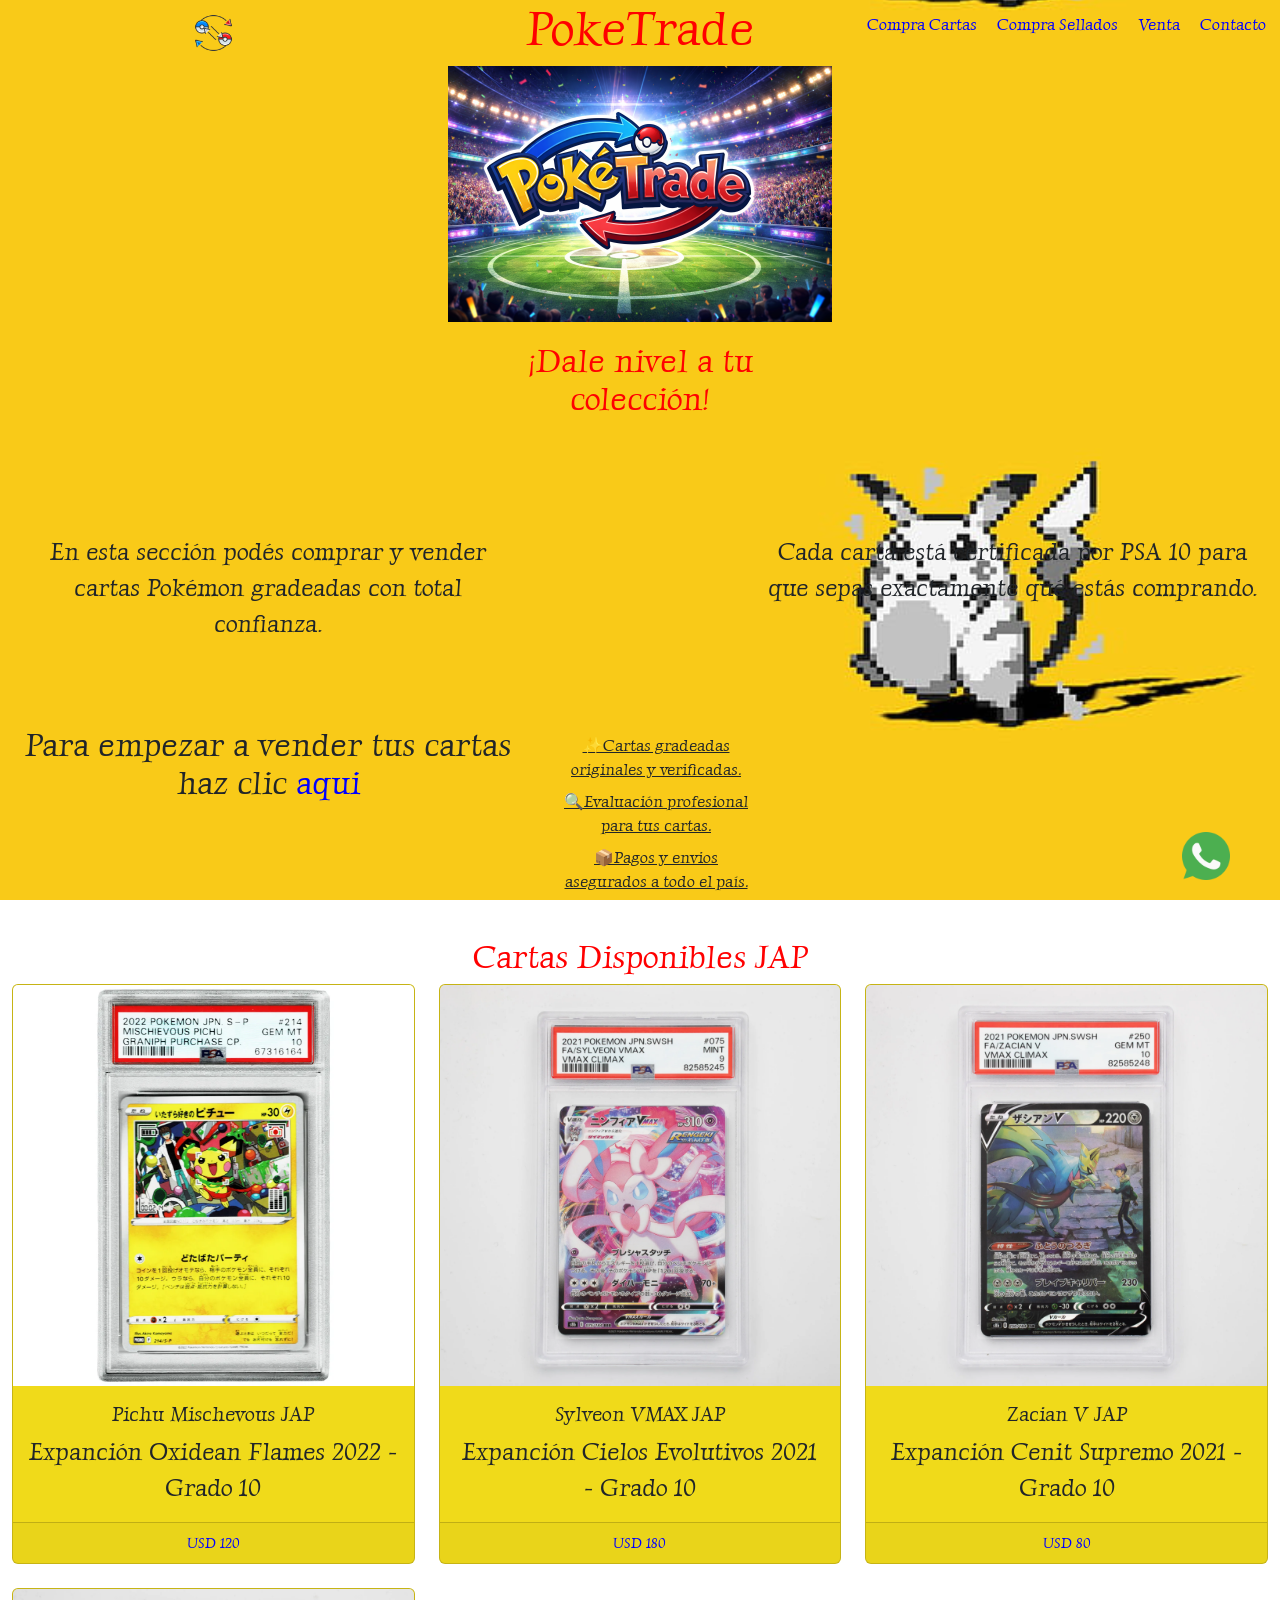
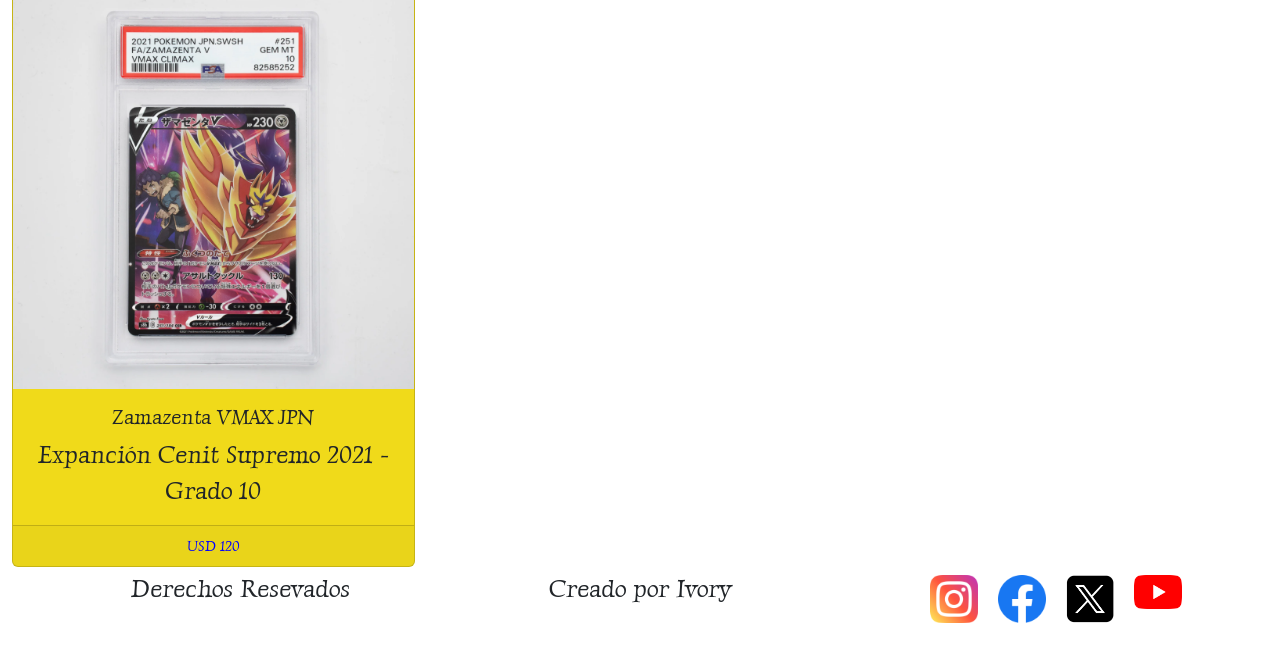
==== pages/compracartas.html @ e8d1c31f "Tuvo muchisimos cambios en relacion a la primer entrega" ====
<!DOCTYPE html>
<html lang="es-ar">

<head>
    <meta charset="UTF-8">
    <meta name="viewport" content="width=device-width, initial-scale=1.0">
    <title>PokeTrade - Compra Cartas</title>
    <link href="https://cdn.jsdelivr.net/npm/bootstrap@5.3.8/dist/css/bootstrap.min.css" rel="stylesheet"
        integrity="sha384-sRIl4kxILFvY47J16cr9ZwB07vP4J8+LH7qKQnuqkuIAvNWLzeN8tE5YBujZqJLB" crossorigin="anonymous">
    <link rel="stylesheet" href="../styles/styles.css">
</head>

<body>
    <header>
        <a href="../index.html">
            <img src="../assets/Icono.webp" alt="Logo de PokeTrade de dos pokebolas siendo intercambiadas" class="logo">
        </a>
        <h1>PokeTrade</h1>

        <nav>
            <ul class="navbar">
                <li>
                    <a href="../pages/compracartas.html">Compra Cartas</a>
                </li>
                <li>
                    <a href="../pages/comprasellados.html">Compra Sellados</a>
                </li>
                <li>
                    <a href="../pages/venta.html">Venta</a>
                </li>
                <li>
                    <a href="../pages/contacto.html">Contacto</a>
                </li>
            </ul>
        </nav>
    </header>

    <main>
        <img src="../assets/Baner.png" alt="Baner de PokeTrade con estadio de fondo" class="banner">
        <section>
            <article class="art1">
                <h2 class="a1">¡Dale nivel a tu colección!</h2>
                <p class="a2">En esta sección podés comprar y vender cartas Pokémon gradeadas con total confianza.</p>
                <p class="a3"> Cada carta está certificada por PSA 10 para que sepas exactamente qué estás comprando.
                </p>
                <ul class="a5">
                    <li class="list">✨Cartas gradeadas originales y verificadas.</li>
                    <li class="list">🔍Evaluación profesional para tus cartas.</li>
                    <li class="list">📦Pagos y envios asegurados a todo el país.</li>
                </ul>
                <h3 class="a4">Para empezar a vender tus cartas haz clic <a href="./venta.html">aqui</a></h3>
            </article>
            <article>
                <h2 class="titpro">Cartas Disponibles JAP</h2>
                <div class="row row-cols-1 row-cols-md-3 g-4">
                    <div class="col">
                        <div class="card h-100">
                            <img src="../assets/carta1 JAP.webp" class="card-img-top" alt="Pichu Mischevous JAP">
                            <div class="card-body">
                                <h5 class="card-title">Pichu Mischevous JAP</h5>
                                <p class="card-text">Expanción Oxidean Flames 2022 - Grado 10</p>
                            </div>
                            <div class="card-footer">
                                <small class="text-body-secondary"><a href="../pages/contacto.html" class="card-link">USD 120</a></small>
                            </div>
                        </div>
                    </div>
                    <div class="col">
                        <div class="card h-100">
                            <img src="../assets/carta 2 JAP.webp" class="card-img-top" alt="Sylveon VMAX JAP">
                            <div class="card-body">
                                <h5 class="card-title">Sylveon VMAX JAP</h5>
                                <p class="card-text">Expanción Cielos Evolutivos 2021 - Grado 10</p>
                            </div>
                            <div class="card-footer">
                                <small class="text-body-secondary"><a href="../pages/contacto.html" class="card-link">USD 180</a></small>
                            </div>
                        </div>
                    </div>
                    <div class="col">
                        <div class="card h-100">
                            <img src="../assets/carta 7 JP.webp" class="card-img-top" alt="Zacian V JAP">
                            <div class="card-body">
                                <h5 class="card-title">Zacian V JAP</h5>
                                <p class="card-text">Expanción Cenit Supremo 2021 - Grado 10</p>
                            </div>
                            <div class="card-footer">
                                <small class="text-body-secondary"><a href="../pages/contacto.html" class="card-link">USD 80</a></small>
                            </div>
                        </div>
                    </div>
                    <div class="col">
                        <div class="card h-100">
                            <img src="../assets/carta 12 jap.webp" class="card-img-top" alt="Zamazenta VMAX JPN">
                            <div class="card-body">
                                <h5 class="card-title">Zamazenta VMAX JPN</h5>
                                <p class="card-text">Expanción Cenit Supremo 2021 - Grado 10</p>
                            </div>
                            <div class="card-footer">
                                <small class="text-body-secondary"><a href="../pages/contacto.html" class="card-link">USD 120</a></small>
                            </div>
                        </div>
                </div>
            </article>
        </section>
    </main>

    <footer>
        <h4>Derechos Resevados</h4>
        <h4>Creado por Ivory</h4>
        <nav>
            <ul class="rs">
                <li>
                    <a href="https://www.instagram.com/" target="_blank">
                        <img src="../assets/instagram.png" alt="Logo de Instagram" class="redes">
                    </a>
                </li>
                <li>
                    <a href="https://www.facebook.com/" target="_blank">
                        <img src="../assets/facebook.png" alt="Logo de Facebook" class="redes">
                    </a>
                </li>
                <li>
                    <a href="https://www.x.com/" target="_blank">
                        <img src="../assets/x.png" alt="Logo de X" class="redes">
                    </a>
                </li>
                <li>
                    <a href="https://www.youtube.com/" target="_blank">
                        <img src="../assets/yt.png" alt="Logo de Youtube" class="redes">
                    </a>
                </li>
                <li class="wa">
                    <a href="https://web.whatsapp.com/" target="_blank">
                        <img src="../assets/whatsapp.png" alt="Logo de WhatsApp" class="redes">
                    </a>
                </li>
            </ul>
        </nav>
    </footer>

    <script src="https://cdn.jsdelivr.net/npm/bootstrap@5.3.8/dist/js/bootstrap.bundle.min.js"
        integrity="sha384-FKyoEForCGlyvwx9Hj09JcYn3nv7wiPVlz7YYwJrWVcXK/BmnVDxM+D2scQbITxI"
        crossorigin="anonymous"></script>
</body>

</html>
---- styles/styles.css ----
@import url('https://fonts.googleapis.com/css2?family=Luxurious+Roman&display=swap');

*{
    margin: 0;
    padding: 0;
    box-sizing: border-box;
    font-family: Luxurious Roman;
}

body{
    background-image: url(../assets/fondo.jpg);
    background-position: center;
    background-size: contain;
    background-attachment: fixed;
    display: flex;
    flex-direction: column;
}

header{
    display: grid;
    grid-template-columns: repeat(3, 1fr);
    justify-items: center;
    align-items: center;
    position: sticky;
    top: 0;
    z-index: 1000;
    }

.banner{
    height: auto;
    width: 30vw;
    display: flex;
    justify-content: center;
    align-items: center;  
    margin: 0 auto;
}

.art1{
    display: grid;
    grid-template-columns: repeat(5, 1fr);
    grid-template-rows: repeat(3, 1fr);
    padding: 20px;
    text-align: center;
}

.a1{
    grid-column: 3/4;
}

.a2{
    grid-column: 1/3;
    grid-row: 2/3;
}

.a3{
    grid-column: 4/6;
    grid-row: 2/3;
}

.a4{
    grid-column: 1/3;
    grid-row: 3/4;
}

.a5{
    grid-column: 3/4;
    grid-row: 3/4;
}

.a6{
    grid-column: 3/4;
    grid-row: 2/3;
}

.navbar{
    display: flex;
    gap: 20px;
    align-items: center;
    justify-content: center;
}

.logo{ 
    height: 3vw;
    width: auto;
}

li{
    list-style: none;
}

.list{
    text-decoration: underline;
    margin: 0.5em;
}

h1{
    grid-column: 2 / 3;
    font-size: 3rem;
    color: red;
}

h2{
    font-size: 2rem;
    color: red;
}

h3{
    font-size: 2rem;
}

h4{ 
    font-size: 1.5rem;
}

p{
    font-size: 1.5rem;
}

figcaption{
    text-decoration: underline;
    font-weight: bold
}

a{
    color: blue;
    text-decoration: none
}

.titpro{
    display: flex;
    align-items: center;
    justify-content: center;
    text-align: center;
}

img{
    width: 30em;
    height: auto;
}

.redes{
    width: 3em;
    height: auto;
}

footer{
    height: 7vh;
    display: grid;
    grid-template-columns: repeat(3, 1fr);
    grid-row: repeat(1, 1fr);
    justify-items: center;
    align-content: center;
    padding: 40px;
}

.rs{
    display: flex;
    gap: 20px;
}

.wa{
    position: fixed;
    bottom: 20px;
    right: 50px;
}

.card{
    background-color: #f0da1a;
}

.row{
    margin-right: 0;
    margin-left: 0;
    text-align: center;
}


@media (min-width: 480px) and (max-width: 959px ){
    header{
        display: flex;
        flex-direction: column;
    }

    .logo{
        height: 10vh;
        width: auto;
    }

    footer{
        grid-template-rows: repeat(3, auto); 
        display: grid;
        gap: 10px;                 
        grid-template-columns: 1fr;
        text-align: center;
    }

    body{
        background-image: none;
        background-color: rgb(243, 210, 25);
    }

    .art1{
        display: flex;
        justify-content: space-around;
        align-items: center;
        flex-wrap: wrap;
    }
}

@media (min-width: 300px) and (max-width: 479px) {
    header{
        display: flex;
        flex-direction: column;
        font-size: 10px;
    }

    .logo{
        height: 7vh;
        width: auto;
    }

    footer{
        grid-template-rows: repeat(3, auto); 
        display: grid;                 
        grid-template-columns: 1fr;
        text-align: center;
        padding: 0;
        margin: 0;
    }

    .wa{
        position: fixed;
        top: 15px;       
        right: 15px;
    }

    .wa img {
        width: 30px;   
        height: auto;
    }

    .rs img{
        width: 30px;   
        height: auto;
    }

    body{
        background-image: none;
        background-color: rgb(243, 210, 25);
    }

    .art1{
        display: flex;
        justify-content: space-around;
        align-items: center;
        flex-wrap: wrap;
        font-size: 16px;
    }    
}
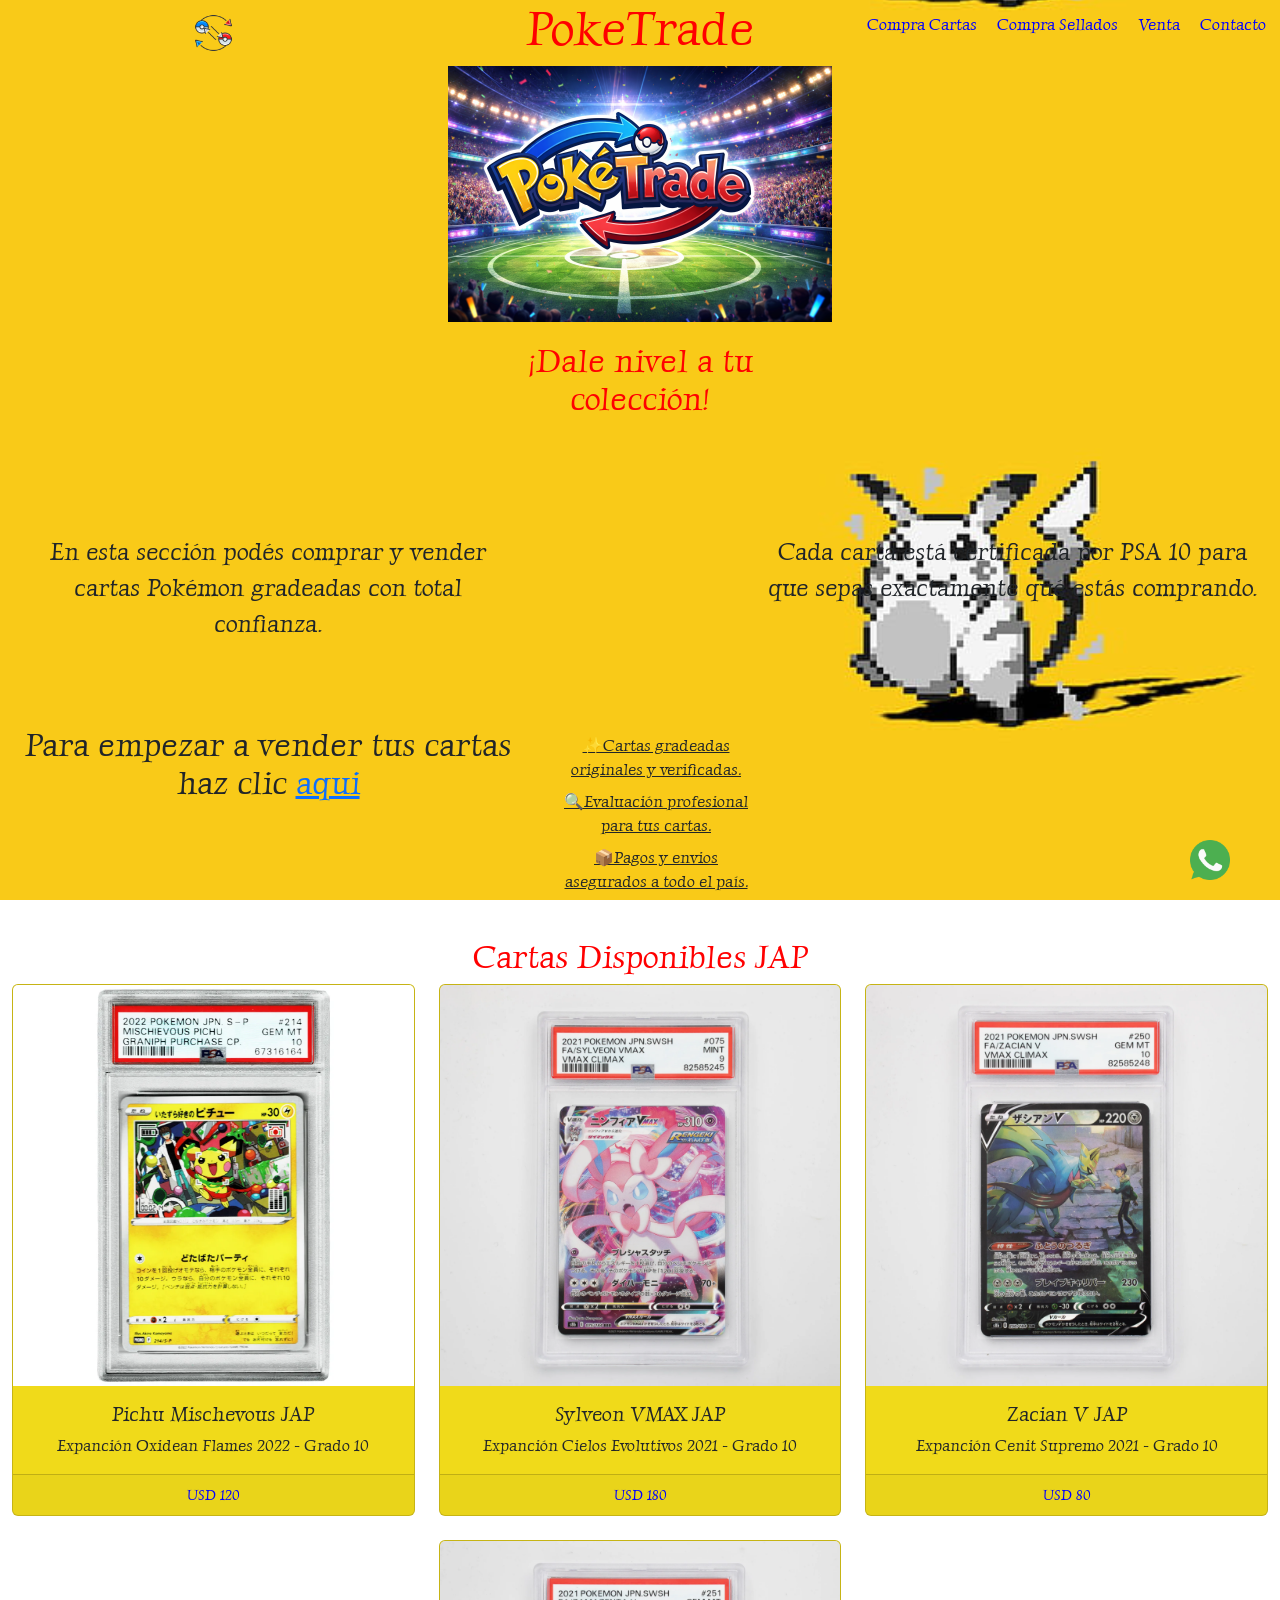
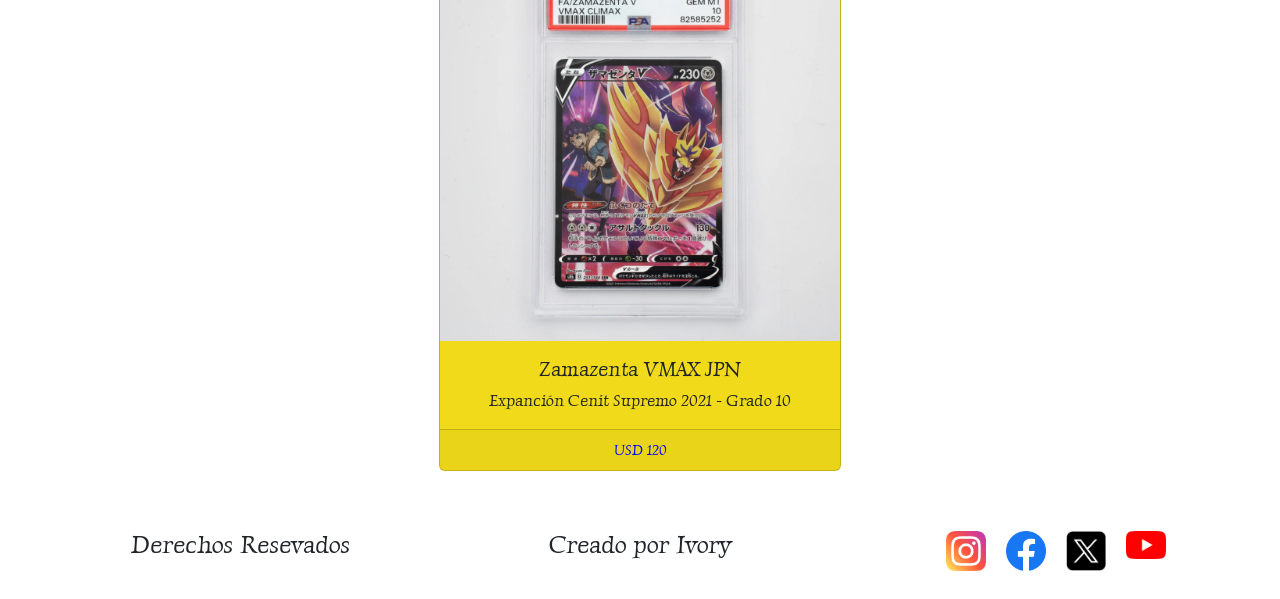
==== commit 85f26a30: "compilacion de sass" ====
--- a/pages/compracartas.html
+++ b/pages/compracartas.html
@@ -15,7 +15,7 @@
         <a href="../index.html">
             <img src="../assets/Icono.webp" alt="Logo de PokeTrade de dos pokebolas siendo intercambiadas" class="logo">
         </a>
-        <h1>PokeTrade</h1>
+        <h1 class="titulo">PokeTrade</h1>
 
         <nav>
             <ul class="navbar">
@@ -39,16 +39,16 @@
         <img src="../assets/Baner.png" alt="Baner de PokeTrade con estadio de fondo" class="banner">
         <section>
             <article class="art1">
-                <h2 class="a1">¡Dale nivel a tu colección!</h2>
-                <p class="a2">En esta sección podés comprar y vender cartas Pokémon gradeadas con total confianza.</p>
-                <p class="a3"> Cada carta está certificada por PSA 10 para que sepas exactamente qué estás comprando.
+                <h2 class="subtitulo">¡Dale nivel a tu colección!</h2>
+                <p class="parrafo1">En esta sección podés comprar y vender cartas Pokémon gradeadas con total confianza.</p>
+                <p class="parrafo2"> Cada carta está certificada por PSA 10 para que sepas exactamente qué estás comprando.
                 </p>
-                <ul class="a5">
+                <ul class="calidad">
                     <li class="list">✨Cartas gradeadas originales y verificadas.</li>
                     <li class="list">🔍Evaluación profesional para tus cartas.</li>
                     <li class="list">📦Pagos y envios asegurados a todo el país.</li>
                 </ul>
-                <h3 class="a4">Para empezar a vender tus cartas haz clic <a href="./venta.html">aqui</a></h3>
+                <h3 class="impronta">Para empezar a vender tus cartas haz clic <a href="./venta.html">aqui</a></h3>
             </article>
             <article>
                 <h2 class="titpro">Cartas Disponibles JAP</h2>
--- a/styles/styles.css
+++ b/styles/styles.css
@@ -1,259 +1,449 @@
-@import url('https://fonts.googleapis.com/css2?family=Luxurious+Roman&display=swap');
-
-*{
-    margin: 0;
-    padding: 0;
-    box-sizing: border-box;
-    font-family: Luxurious Roman;
-}
-
-body{
-    background-image: url(../assets/fondo.jpg);
-    background-position: center;
-    background-size: contain;
-    background-attachment: fixed;
+@import url("https://fonts.googleapis.com/css2?family=Luxurious+Roman&display=swap");
+* {
+  margin: 0;
+  padding: 0;
+  box-sizing: border-box;
+  font-family: Luxurious Roman;
+}
+
+body {
+  background-image: url(../assets/fondo.jpg);
+  background-position: center;
+  background-size: contain;
+  background-attachment: fixed;
+  display: flex;
+  flex-direction: column;
+}
+body .banner {
+  height: auto;
+  width: 30vw;
+  display: flex;
+  justify-content: center;
+  align-items: center;
+  margin: auto;
+}
+
+header {
+  display: grid;
+  grid-template-columns: repeat(3, 1fr);
+  justify-items: center;
+  align-items: center;
+  position: sticky;
+  top: 0;
+  z-index: 1000;
+}
+header .logo {
+  height: 3vw;
+  width: auto;
+}
+header .titulo {
+  grid-column: 2/3;
+  font-size: 3rem;
+  color: red;
+}
+header .navbar {
+  display: flex;
+  align-items: center;
+  justify-content: center;
+  gap: 20px;
+}
+header .navbar li {
+  list-style: none;
+}
+header .navbar li a {
+  color: blue;
+  text-decoration: none;
+}
+@media (min-width: 480px) and (max-width: 959px) {
+  header {
     display: flex;
     flex-direction: column;
-}
-
-header{
+  }
+  header .logo {
+    height: 10vh;
+    width: auto;
+  }
+}
+@media (min-width: 300px) and (max-width: 479px) {
+  header {
+    display: flex;
+    flex-direction: column;
+    font-size: 10px;
+  }
+  header .logo {
+    height: 7vh;
+    width: auto;
+  }
+  header .titulo {
+    height: 7vh;
+    width: auto;
+  }
+  header .navbar {
+    font-size: 0.7rem;
+  }
+}
+
+footer {
+  height: 7vh;
+  display: grid;
+  grid-template-columns: repeat(3, 1fr);
+  grid-row: repeat(1, 1fr);
+  justify-items: center;
+  align-content: center;
+  padding: 40px;
+}
+footer .rs {
+  display: flex;
+  gap: 20px;
+}
+footer .rs li {
+  list-style: none;
+}
+footer .rs li .redes {
+  width: 2.5em;
+  height: auto;
+}
+footer .rs .wa {
+  position: fixed;
+  bottom: 20px;
+  right: 50px;
+}
+@media (min-width: 480px) and (max-width: 959px) {
+  footer {
+    grid-template-rows: repeat(3, auto);
     display: grid;
-    grid-template-columns: repeat(3, 1fr);
-    justify-items: center;
+    gap: 10px;
+    grid-template-columns: 1fr;
+    text-align: center;
+  }
+}
+@media (min-width: 300px) and (max-width: 479px) {
+  footer {
+    grid-template-rows: repeat(3, auto);
+    display: grid;
+    grid-template-columns: 1fr;
+    text-align: center;
+    padding: 0;
+    margin: 0;
+  }
+  footer .rs img {
+    width: 10px;
+    height: auto;
+  }
+  footer .wa {
+    position: fixed;
+    bottom: 0px;
+    left: -200px;
+  }
+  footer .wa .wa img {
+    width: 20px;
+    height: auto;
+  }
+}
+
+.art1 {
+  display: grid;
+  grid-template-columns: repeat(5, 1fr);
+  grid-template-rows: repeat(3, 1fr);
+  padding: 20px;
+  text-align: center;
+}
+.art1 .subtitulo {
+  grid-column: 3/4;
+  font-size: 2rem;
+  color: red;
+}
+.art1 .subtitulo {
+  grid-column: 3/4;
+  font-size: 2rem;
+  color: red;
+}
+.art1 .parrafo1 {
+  grid-column: 1/3;
+  grid-row: 2/3;
+  font-size: 1.5rem;
+}
+.art1 .parrafo2 {
+  grid-column: 4/6;
+  grid-row: 2/3;
+  font-size: 1.5rem;
+}
+.art1 .impronta {
+  grid-column: 1/3;
+  grid-row: 3/4;
+  font-size: 2rem;
+}
+.art1 .calidad {
+  grid-column: 3/4;
+  grid-row: 3/4;
+}
+.art1 .calidad .list {
+  list-style: none;
+  text-decoration: underline;
+  margin: 0.5em;
+}
+.art1 .parrafofinal {
+  grid-column: 3/4;
+  grid-row: 2/3;
+  font-size: 2rem;
+}
+
+.center {
+  display: flex;
+  align-items: center;
+  justify-content: center;
+}
+
+.art1 {
+  display: grid;
+  grid-template-columns: repeat(5, 1fr);
+  grid-template-rows: repeat(3, 1fr);
+  padding: 20px;
+  text-align: center;
+}
+.art1 .subtitulo {
+  grid-column: 3/4;
+  font-size: 2rem;
+  color: red;
+}
+.art1 .subtitulo {
+  grid-column: 3/4;
+  font-size: 2rem;
+  color: red;
+}
+.art1 .parrafo1 {
+  grid-column: 1/3;
+  grid-row: 2/3;
+  font-size: 1.5rem;
+}
+.art1 .parrafo2 {
+  grid-column: 4/6;
+  grid-row: 2/3;
+  font-size: 1.5rem;
+}
+.art1 .impronta {
+  grid-column: 1/3;
+  grid-row: 3/4;
+  font-size: 2rem;
+}
+.art1 .calidad {
+  grid-column: 3/4;
+  grid-row: 3/4;
+}
+.art1 .calidad .list {
+  list-style: none;
+  text-decoration: underline;
+}
+
+.titpro {
+  display: flex;
+  align-items: center;
+  justify-content: center;
+  text-align: center;
+  color: red;
+}
+
+.center {
+  display: flex;
+  align-items: center;
+  justify-content: center;
+}
+
+.row {
+  justify-content: center;
+  text-align: center;
+  margin-bottom: 3rem;
+}
+.row .col {
+  display: flex;
+  justify-content: center;
+}
+.row .col .card {
+  background-color: #f0da1a;
+}
+.row .col .card a {
+  color: blue;
+  text-decoration: none;
+}
+.row .col .card .card-img-top {
+  width: 100%;
+  height: auto;
+  display: block;
+  margin: auto;
+}
+
+@media (min-width: 480px) and (max-width: 959px) {
+  body {
+    background-image: none;
+    background-color: rgb(243, 210, 25);
+  }
+  body .art1 {
+    display: flex;
+    justify-content: space-around;
     align-items: center;
-    position: sticky;
-    top: 0;
-    z-index: 1000;
-    }
-
-.banner{
-    height: auto;
-    width: 30vw;
+    flex-wrap: wrap;
+  }
+}
+@media (min-width: 300px) and (max-width: 479px) {
+  body {
+    background-image: none;
+    background-color: rgb(243, 210, 25);
+    text-align: center;
+  }
+  body .art1 {
     display: flex;
-    justify-content: center;
-    align-items: center;  
-    margin: 0 auto;
-}
-
-.art1{
-    display: grid;
-    grid-template-columns: repeat(5, 1fr);
-    grid-template-rows: repeat(3, 1fr);
-    padding: 20px;
-    text-align: center;
-}
-
-.a1{
-    grid-column: 3/4;
-}
-
-.a2{
-    grid-column: 1/3;
-    grid-row: 2/3;
-}
-
-.a3{
-    grid-column: 4/6;
-    grid-row: 2/3;
-}
-
-.a4{
-    grid-column: 1/3;
-    grid-row: 3/4;
-}
-
-.a5{
-    grid-column: 3/4;
-    grid-row: 3/4;
-}
-
-.a6{
-    grid-column: 3/4;
-    grid-row: 2/3;
-}
-
-.navbar{
-    display: flex;
-    gap: 20px;
+    justify-content: space-around;
     align-items: center;
-    justify-content: center;
-}
-
-.logo{ 
-    height: 3vw;
-    width: auto;
-}
-
-li{
-    list-style: none;
-}
-
-.list{
-    text-decoration: underline;
-    margin: 0.5em;
-}
-
-h1{
-    grid-column: 2 / 3;
-    font-size: 3rem;
-    color: red;
-}
-
-h2{
-    font-size: 2rem;
-    color: red;
-}
-
-h3{
-    font-size: 2rem;
-}
-
-h4{ 
-    font-size: 1.5rem;
-}
-
-p{
-    font-size: 1.5rem;
-}
-
-figcaption{
-    text-decoration: underline;
-    font-weight: bold
-}
-
-a{
-    color: blue;
-    text-decoration: none
-}
-
-.titpro{
-    display: flex;
-    align-items: center;
-    justify-content: center;
-    text-align: center;
-}
-
-img{
-    width: 30em;
-    height: auto;
-}
-
-.redes{
-    width: 3em;
-    height: auto;
-}
-
-footer{
-    height: 7vh;
-    display: grid;
-    grid-template-columns: repeat(3, 1fr);
-    grid-row: repeat(1, 1fr);
-    justify-items: center;
-    align-content: center;
-    padding: 40px;
-}
-
-.rs{
-    display: flex;
-    gap: 20px;
-}
-
-.wa{
-    position: fixed;
-    bottom: 20px;
-    right: 50px;
-}
-
-.card{
-    background-color: #f0da1a;
-}
-
-.row{
-    margin-right: 0;
-    margin-left: 0;
-    text-align: center;
-}
-
-
-@media (min-width: 480px) and (max-width: 959px ){
-    header{
-        display: flex;
-        flex-direction: column;
-    }
-
-    .logo{
-        height: 10vh;
-        width: auto;
-    }
-
-    footer{
-        grid-template-rows: repeat(3, auto); 
-        display: grid;
-        gap: 10px;                 
-        grid-template-columns: 1fr;
-        text-align: center;
-    }
-
-    body{
-        background-image: none;
-        background-color: rgb(243, 210, 25);
-    }
-
-    .art1{
-        display: flex;
-        justify-content: space-around;
-        align-items: center;
-        flex-wrap: wrap;
-    }
-}
-
-@media (min-width: 300px) and (max-width: 479px) {
-    header{
-        display: flex;
-        flex-direction: column;
-        font-size: 10px;
-    }
-
-    .logo{
-        height: 7vh;
-        width: auto;
-    }
-
-    footer{
-        grid-template-rows: repeat(3, auto); 
-        display: grid;                 
-        grid-template-columns: 1fr;
-        text-align: center;
-        padding: 0;
-        margin: 0;
-    }
-
-    .wa{
-        position: fixed;
-        top: 15px;       
-        right: 15px;
-    }
-
-    .wa img {
-        width: 30px;   
-        height: auto;
-    }
-
-    .rs img{
-        width: 30px;   
-        height: auto;
-    }
-
-    body{
-        background-image: none;
-        background-color: rgb(243, 210, 25);
-    }
-
-    .art1{
-        display: flex;
-        justify-content: space-around;
-        align-items: center;
-        flex-wrap: wrap;
-        font-size: 16px;
-    }    
-}+    flex-wrap: wrap;
+    font-size: 16px;
+  }
+}
+.art1 {
+  display: grid;
+  grid-template-columns: repeat(5, 1fr);
+  grid-template-rows: repeat(3, 1fr);
+  padding: 20px;
+  text-align: center;
+}
+.art1 .subtitulo {
+  grid-column: 3/4;
+  font-size: 2rem;
+  color: red;
+}
+.art1 .subtitulo {
+  grid-column: 3/4;
+  font-size: 2rem;
+  color: red;
+}
+.art1 .parrafo1 {
+  grid-column: 1/3;
+  grid-row: 2/3;
+  font-size: 1.5rem;
+}
+.art1 .parrafo2 {
+  grid-column: 4/6;
+  grid-row: 2/3;
+  font-size: 1.5rem;
+}
+.art1 .impronta {
+  grid-column: 1/3;
+  grid-row: 3/4;
+  font-size: 2rem;
+}
+.art1 .calidad {
+  grid-column: 3/4;
+  grid-row: 3/4;
+}
+.art1 .calidad .list {
+  list-style: none;
+  text-decoration: underline;
+  margin: 0.5em;
+}
+
+.titpro {
+  display: flex;
+  align-items: center;
+  justify-content: center;
+  text-align: center;
+  color: red;
+}
+
+.center {
+  display: flex;
+  align-items: center;
+  justify-content: center;
+}
+
+.row {
+  margin-right: 0;
+  margin-left: 0;
+  text-align: center;
+}
+.row .card {
+  background-color: #f0da1a;
+}
+.row .card a {
+  color: blue;
+  text-decoration: none;
+}
+.row .card .card-img-top {
+  width: 30em;
+  height: auto;
+  display: block;
+  margin: auto;
+}
+
+.art1 {
+  display: grid;
+  grid-template-columns: repeat(5, 1fr);
+  grid-template-rows: repeat(3, 1fr);
+  padding: 20px;
+  text-align: center;
+}
+.art1 .subtitulo {
+  grid-column: 3/4;
+  font-size: 2rem;
+  color: red;
+}
+.art1 .subtitulo {
+  grid-column: 3/4;
+  font-size: 2rem;
+  color: red;
+}
+.art1 .parrafo1 {
+  grid-column: 1/3;
+  grid-row: 2/3;
+  font-size: 1.5rem;
+}
+.art1 .parrafo2 {
+  grid-column: 4/6;
+  grid-row: 2/3;
+  font-size: 1.5rem;
+}
+.art1 .impronta {
+  grid-column: 1/3;
+  grid-row: 3/4;
+  font-size: 2rem;
+}
+.art1 .calidad {
+  grid-column: 3/4;
+  grid-row: 3/4;
+}
+.art1 .calidad .list {
+  list-style: none;
+  text-decoration: underline;
+  margin: 0.5em;
+}
+
+.titpro {
+  display: flex;
+  align-items: center;
+  justify-content: center;
+  text-align: center;
+  color: red;
+}
+
+.center {
+  display: flex;
+  align-items: center;
+  justify-content: center;
+}
+
+.row {
+  margin-right: 0;
+  margin-left: 0;
+  text-align: center;
+}
+.row .card {
+  background-color: #f0da1a;
+}
+.row .card .card-img-top {
+  width: 30em;
+  height: auto;
+}
+.row .card .card-img-top a {
+  color: blue;
+  text-decoration: none;
+}
+
+/*# sourceMappingURL=styles.css.map */
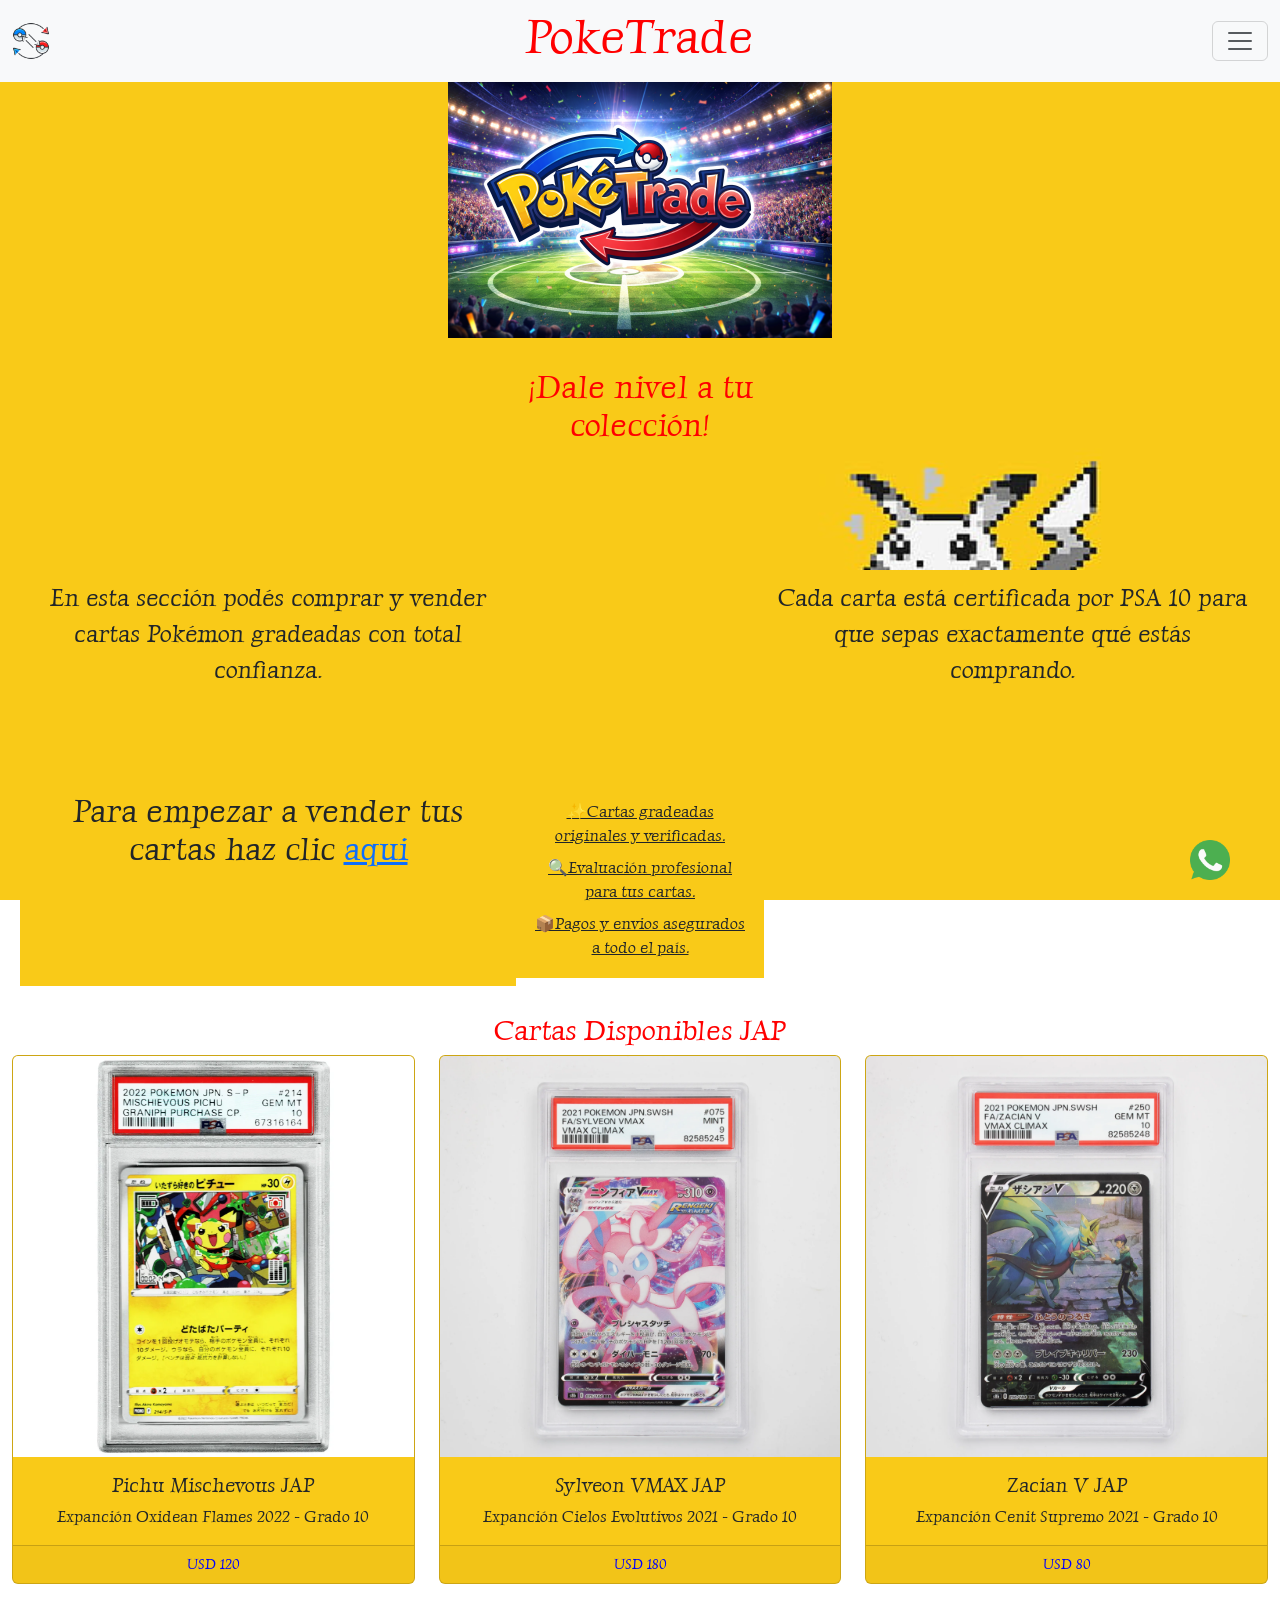
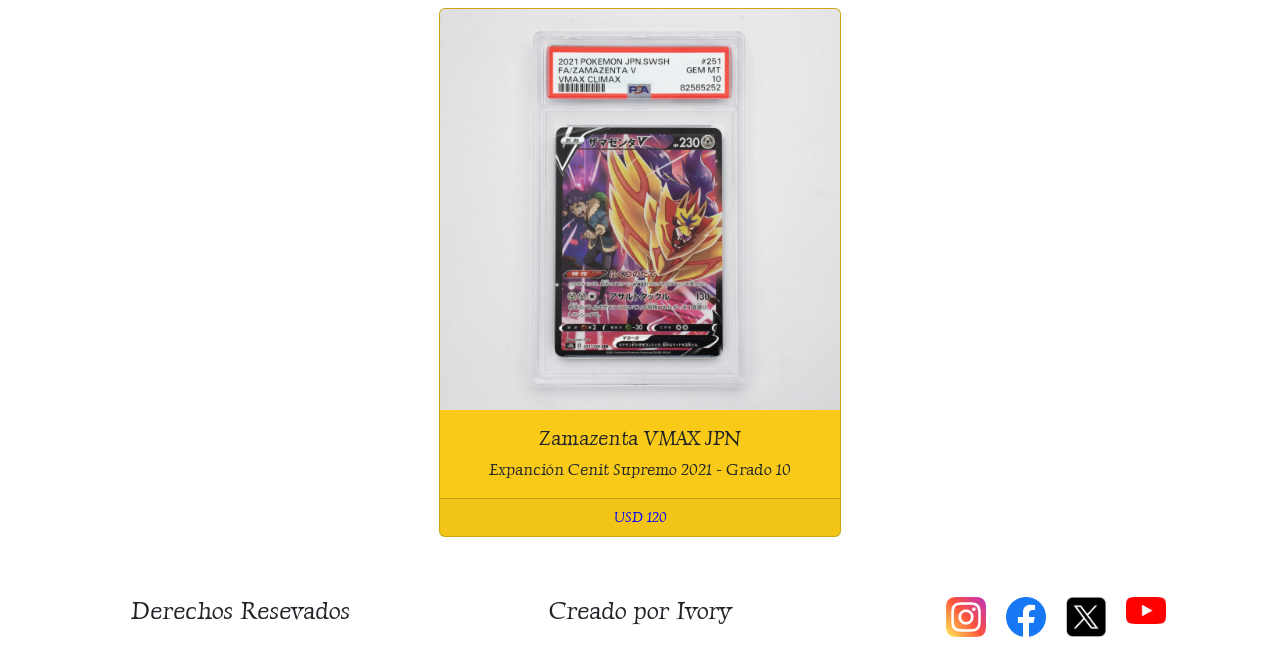
==== commit 9846f55d: "se optimizo la pag" ====
--- a/pages/compracartas.html
+++ b/pages/compracartas.html
@@ -8,30 +8,45 @@
     <link href="https://cdn.jsdelivr.net/npm/bootstrap@5.3.8/dist/css/bootstrap.min.css" rel="stylesheet"
         integrity="sha384-sRIl4kxILFvY47J16cr9ZwB07vP4J8+LH7qKQnuqkuIAvNWLzeN8tE5YBujZqJLB" crossorigin="anonymous">
     <link rel="stylesheet" href="../styles/styles.css">
+    <link href="https://unpkg.com/aos@2.3.1/dist/aos.css" rel="stylesheet">
 </head>
 
 <body>
+
     <header>
-        <a href="../index.html">
-            <img src="../assets/Icono.webp" alt="Logo de PokeTrade de dos pokebolas siendo intercambiadas" class="logo">
-        </a>
-        <h1 class="titulo">PokeTrade</h1>
-
-        <nav>
-            <ul class="navbar">
-                <li>
-                    <a href="../pages/compracartas.html">Compra Cartas</a>
-                </li>
-                <li>
-                    <a href="../pages/comprasellados.html">Compra Sellados</a>
-                </li>
-                <li>
-                    <a href="../pages/venta.html">Venta</a>
-                </li>
-                <li>
-                    <a href="../pages/contacto.html">Contacto</a>
-                </li>
-            </ul>
+        <nav class="navbar bg-body-tertiary">
+            <div class="container-fluid">
+                <a class="navbar-brand" href="../index.html">
+                    <img src="../assets/Icono.webp" alt="Logo de PokeTrade de dos pokebolas siendo intercambiadas"
+                        class="logo">
+                </a>
+                <h1 class="titulo">PokeTrade</h1>
+                <button class="navbar-toggler" type="button" data-bs-toggle="collapse"
+                    data-bs-target="#navbarSupportedContent" aria-controls="navbarSupportedContent"
+                    aria-expanded="false" aria-label="Toggle navigation">
+                    <span class="navbar-toggler-icon"></span>
+                </button>
+                <div class="collapse navbar-collapse" id="navbarSupportedContent">
+                    <ul class="navbar-nav">
+                        <li class="nav-item">
+                            <a class="nav-link" href="../index.html">Inicio</a>
+                        </li>
+                        <li class="nav-item">
+                            <a class="nav-link active" aria-current="page" href="../pages/compracartas.html">Compra
+                                Cartas</a>
+                        </li>
+                        <li class="nav-item">
+                            <a class="nav-link" href="../pages/comprasellados.html">Compra Sellados</a>
+                        </li>
+                        <li class="nav-item">
+                            <a class="nav-link" href="../pages/venta.html">Venta</a>
+                        </li>
+                        <li class="nav-item">
+                            <a class="nav-link" href="../pages/contacto.html">Contacto</a>
+                        </li>
+                    </ul>
+                </div>
+            </div>
         </nav>
     </header>
 
@@ -39,20 +54,24 @@
         <img src="../assets/Baner.png" alt="Baner de PokeTrade con estadio de fondo" class="banner">
         <section>
             <article class="art1">
-                <h2 class="subtitulo">¡Dale nivel a tu colección!</h2>
-                <p class="parrafo1">En esta sección podés comprar y vender cartas Pokémon gradeadas con total confianza.</p>
-                <p class="parrafo2"> Cada carta está certificada por PSA 10 para que sepas exactamente qué estás comprando.
+                <h2 class="subtitulo fondo">¡Dale nivel a tu colección!</h2>
+                <p class="parrafo1 fondo">En esta sección podés comprar y vender cartas Pokémon gradeadas con total
+                    confianza.
                 </p>
-                <ul class="calidad">
+                <p class="parrafo2 fondo"> Cada carta está certificada por PSA 10 para que sepas exactamente qué estás
+                    comprando.
+                </p>
+                <ul class="calidad fondo">
                     <li class="list">✨Cartas gradeadas originales y verificadas.</li>
                     <li class="list">🔍Evaluación profesional para tus cartas.</li>
                     <li class="list">📦Pagos y envios asegurados a todo el país.</li>
                 </ul>
-                <h3 class="impronta">Para empezar a vender tus cartas haz clic <a href="./venta.html">aqui</a></h3>
+                <h3 class="impronta fondo">Para empezar a vender tus cartas haz clic <a href="./venta.html">aqui</a>
+                </h3>
             </article>
             <article>
-                <h2 class="titpro">Cartas Disponibles JAP</h2>
-                <div class="row row-cols-1 row-cols-md-3 g-4">
+                <h3 class="titpro">Cartas Disponibles JAP</h3>
+                <div class="row row-cols-1 row-cols-md-3 g-4" data-aos="fade-up">
                     <div class="col">
                         <div class="card h-100">
                             <img src="../assets/carta1 JAP.webp" class="card-img-top" alt="Pichu Mischevous JAP">
@@ -61,7 +80,8 @@
                                 <p class="card-text">Expanción Oxidean Flames 2022 - Grado 10</p>
                             </div>
                             <div class="card-footer">
-                                <small class="text-body-secondary"><a href="../pages/contacto.html" class="card-link">USD 120</a></small>
+                                <small class="text-body-secondary"><a href="../pages/contacto.html"
+                                        class="card-link">USD 120</a></small>
                             </div>
                         </div>
                     </div>
@@ -73,7 +93,8 @@
                                 <p class="card-text">Expanción Cielos Evolutivos 2021 - Grado 10</p>
                             </div>
                             <div class="card-footer">
-                                <small class="text-body-secondary"><a href="../pages/contacto.html" class="card-link">USD 180</a></small>
+                                <small class="text-body-secondary"><a href="../pages/contacto.html"
+                                        class="card-link">USD 180</a></small>
                             </div>
                         </div>
                     </div>
@@ -85,7 +106,8 @@
                                 <p class="card-text">Expanción Cenit Supremo 2021 - Grado 10</p>
                             </div>
                             <div class="card-footer">
-                                <small class="text-body-secondary"><a href="../pages/contacto.html" class="card-link">USD 80</a></small>
+                                <small class="text-body-secondary"><a href="../pages/contacto.html"
+                                        class="card-link">USD 80</a></small>
                             </div>
                         </div>
                     </div>
@@ -97,10 +119,11 @@
                                 <p class="card-text">Expanción Cenit Supremo 2021 - Grado 10</p>
                             </div>
                             <div class="card-footer">
-                                <small class="text-body-secondary"><a href="../pages/contacto.html" class="card-link">USD 120</a></small>
+                                <small class="text-body-secondary"><a href="../pages/contacto.html"
+                                        class="card-link">USD 120</a></small>
                             </div>
                         </div>
-                </div>
+                    </div>
             </article>
         </section>
     </main>
@@ -142,6 +165,10 @@
     <script src="https://cdn.jsdelivr.net/npm/bootstrap@5.3.8/dist/js/bootstrap.bundle.min.js"
         integrity="sha384-FKyoEForCGlyvwx9Hj09JcYn3nv7wiPVlz7YYwJrWVcXK/BmnVDxM+D2scQbITxI"
         crossorigin="anonymous"></script>
+    <script src="https://unpkg.com/aos@2.3.1/dist/aos.js"></script>
+    <script>
+        AOS.init();
+    </script>
 </body>
 
 </html>
--- a/styles/styles.css
+++ b/styles/styles.css
@@ -24,10 +24,6 @@
 }
 
 header {
-  display: grid;
-  grid-template-columns: repeat(3, 1fr);
-  justify-items: center;
-  align-items: center;
   position: sticky;
   top: 0;
   z-index: 1000;
@@ -41,18 +37,27 @@
   font-size: 3rem;
   color: red;
 }
-header .navbar {
+header .navbar-collapse {
   display: flex;
   align-items: center;
   justify-content: center;
   gap: 20px;
 }
-header .navbar li {
+header .navbar-collapse li {
   list-style: none;
 }
-header .navbar li a {
-  color: blue;
-  text-decoration: none;
+header .navbar-collapse li .active {
+  font-size: 3vb;
+  background-color: #f9ca18;
+  border-radius: 20px;
+  padding: 1vb;
+}
+header .navbar-collapse li .nav-link {
+  color: black;
+  display: flex;
+  flex-direction: column;
+  align-items: center;
+  justify-content: center;
 }
 @media (min-width: 480px) and (max-width: 959px) {
   header {
@@ -75,8 +80,10 @@
     width: auto;
   }
   header .titulo {
-    height: 7vh;
-    width: auto;
+    display: none;
+  }
+  header .navbar-toggler {
+    font-size: 3vb;
   }
   header .navbar {
     font-size: 0.7rem;
@@ -107,6 +114,7 @@
   position: fixed;
   bottom: 20px;
   right: 50px;
+  animation: vibrar 1s infinite ease;
 }
 @media (min-width: 480px) and (max-width: 959px) {
   footer {
@@ -140,7 +148,87 @@
     height: auto;
   }
 }
-
+@keyframes vibrar {
+  10% {
+    transform: translateY(10px);
+  }
+  20% {
+    transform: translateX(5px);
+  }
+  30% {
+    transform: translateX(-5px);
+  }
+  40% {
+    transform: translateX(5px);
+  }
+  50% {
+    transform: translateX(-5px);
+  }
+  60% {
+    transform: translateX(5px);
+  }
+  70% {
+    transform: translateX(-5px);
+  }
+  80% {
+    transform: translateX(5px);
+  }
+  90% {
+    transform: translateX(-5px);
+  }
+  100% {
+    transform: rotateY(0);
+  }
+}
+
+.parrafofinal {
+  grid-column: 3/4;
+  grid-row: 2/3;
+  font-size: 2rem;
+}
+
+.container {
+  max-width: 500px;
+  width: 100%;
+}
+.container .form-label {
+  display: flex;
+  align-items: center;
+  justify-content: center;
+}
+.container .form-control {
+  text-align: center;
+}
+.container .d-flex {
+  justify-content: center;
+}
+
+.center {
+  background-color: #f9ca18;
+  margin-top: 20px;
+  color: red;
+  text-decoration: underline;
+  text-decoration-color: red;
+}
+
+@media (min-width: 300px) and (max-width: 479px) {
+  .center {
+    display: flex;
+    flex-direction: column;
+    align-items: center;
+  }
+  footer {
+    margin-top: 40px;
+  }
+}
+@media (min-width: 480px) and (max-width: 959px) {
+  .center {
+    display: flex;
+    align-items: center;
+    text-align: center;
+    margin-bottom: 30px;
+  }
+}
 .art1 {
   display: grid;
   grid-template-columns: repeat(5, 1fr);
@@ -153,11 +241,6 @@
   font-size: 2rem;
   color: red;
 }
-.art1 .subtitulo {
-  grid-column: 3/4;
-  font-size: 2rem;
-  color: red;
-}
 .art1 .parrafo1 {
   grid-column: 1/3;
   grid-row: 2/3;
@@ -182,10 +265,18 @@
   text-decoration: underline;
   margin: 0.5em;
 }
-.art1 .parrafofinal {
-  grid-column: 3/4;
-  grid-row: 2/3;
-  font-size: 2rem;
+
+.fondo {
+  background-color: #f9ca18;
+  padding: 10px;
+}
+
+.titpro {
+  display: flex;
+  align-items: center;
+  justify-content: center;
+  text-align: center;
+  color: red;
 }
 
 .center {
@@ -194,61 +285,6 @@
   justify-content: center;
 }
 
-.art1 {
-  display: grid;
-  grid-template-columns: repeat(5, 1fr);
-  grid-template-rows: repeat(3, 1fr);
-  padding: 20px;
-  text-align: center;
-}
-.art1 .subtitulo {
-  grid-column: 3/4;
-  font-size: 2rem;
-  color: red;
-}
-.art1 .subtitulo {
-  grid-column: 3/4;
-  font-size: 2rem;
-  color: red;
-}
-.art1 .parrafo1 {
-  grid-column: 1/3;
-  grid-row: 2/3;
-  font-size: 1.5rem;
-}
-.art1 .parrafo2 {
-  grid-column: 4/6;
-  grid-row: 2/3;
-  font-size: 1.5rem;
-}
-.art1 .impronta {
-  grid-column: 1/3;
-  grid-row: 3/4;
-  font-size: 2rem;
-}
-.art1 .calidad {
-  grid-column: 3/4;
-  grid-row: 3/4;
-}
-.art1 .calidad .list {
-  list-style: none;
-  text-decoration: underline;
-}
-
-.titpro {
-  display: flex;
-  align-items: center;
-  justify-content: center;
-  text-align: center;
-  color: red;
-}
-
-.center {
-  display: flex;
-  align-items: center;
-  justify-content: center;
-}
-
 .row {
   justify-content: center;
   text-align: center;
@@ -259,11 +295,18 @@
   justify-content: center;
 }
 .row .col .card {
-  background-color: #f0da1a;
+  background-color: #f9ca18;
+  transition: transform 0.3s ease;
 }
 .row .col .card a {
+  color: black;
+  text-decoration: none;
+  display: block;
+  color: inherit;
+  text-decoration: none;
+}
+.row .col .card .card-link {
   color: blue;
-  text-decoration: none;
 }
 .row .col .card .card-img-top {
   width: 100%;
@@ -271,11 +314,14 @@
   display: block;
   margin: auto;
 }
+.row .col:hover {
+  transform: scale(1.02) translateY(-6px);
+}
 
 @media (min-width: 480px) and (max-width: 959px) {
   body {
     background-image: none;
-    background-color: rgb(243, 210, 25);
+    background-color: #f9ca18;
   }
   body .art1 {
     display: flex;
@@ -287,7 +333,7 @@
 @media (min-width: 300px) and (max-width: 479px) {
   body {
     background-image: none;
-    background-color: rgb(243, 210, 25);
+    background-color: #f9ca18;
     text-align: center;
   }
   body .art1 {
@@ -298,48 +344,6 @@
     font-size: 16px;
   }
 }
-.art1 {
-  display: grid;
-  grid-template-columns: repeat(5, 1fr);
-  grid-template-rows: repeat(3, 1fr);
-  padding: 20px;
-  text-align: center;
-}
-.art1 .subtitulo {
-  grid-column: 3/4;
-  font-size: 2rem;
-  color: red;
-}
-.art1 .subtitulo {
-  grid-column: 3/4;
-  font-size: 2rem;
-  color: red;
-}
-.art1 .parrafo1 {
-  grid-column: 1/3;
-  grid-row: 2/3;
-  font-size: 1.5rem;
-}
-.art1 .parrafo2 {
-  grid-column: 4/6;
-  grid-row: 2/3;
-  font-size: 1.5rem;
-}
-.art1 .impronta {
-  grid-column: 1/3;
-  grid-row: 3/4;
-  font-size: 2rem;
-}
-.art1 .calidad {
-  grid-column: 3/4;
-  grid-row: 3/4;
-}
-.art1 .calidad .list {
-  list-style: none;
-  text-decoration: underline;
-  margin: 0.5em;
-}
-
 .titpro {
   display: flex;
   align-items: center;
@@ -360,7 +364,7 @@
   text-align: center;
 }
 .row .card {
-  background-color: #f0da1a;
+  background-color: #f9ca18;
 }
 .row .card a {
   color: blue;
@@ -373,77 +377,70 @@
   margin: auto;
 }
 
-.art1 {
+.titpro {
+  display: flex;
+  align-items: center;
+  justify-content: center;
+  text-align: center;
+  color: red;
+}
+
+.center {
+  display: flex;
+  align-items: center;
+  justify-content: center;
+}
+
+.row {
+  margin-right: 0;
+  margin-left: 0;
+  text-align: center;
+}
+.row .card {
+  background-color: #f9ca18;
+}
+.row .card .card-img-top {
+  width: 30em;
+  height: auto;
+}
+.row .card .card-img-top a {
+  color: blue;
+  text-decoration: none;
+}
+
+.contacto {
   display: grid;
-  grid-template-columns: repeat(5, 1fr);
-  grid-template-rows: repeat(3, 1fr);
+  gap: 10px;
+  grid-template-columns: repeat(3, 1fr);
   padding: 20px;
   text-align: center;
 }
-.art1 .subtitulo {
-  grid-column: 3/4;
-  font-size: 2rem;
-  color: red;
-}
-.art1 .subtitulo {
-  grid-column: 3/4;
-  font-size: 2rem;
-  color: red;
-}
-.art1 .parrafo1 {
-  grid-column: 1/3;
-  grid-row: 2/3;
-  font-size: 1.5rem;
-}
-.art1 .parrafo2 {
-  grid-column: 4/6;
-  grid-row: 2/3;
-  font-size: 1.5rem;
-}
-.art1 .impronta {
-  grid-column: 1/3;
-  grid-row: 3/4;
-  font-size: 2rem;
-}
-.art1 .calidad {
-  grid-column: 3/4;
-  grid-row: 3/4;
-}
-.art1 .calidad .list {
+.contacto .list {
   list-style: none;
   text-decoration: underline;
   margin: 0.5em;
 }
 
-.titpro {
-  display: flex;
-  align-items: center;
-  justify-content: center;
-  text-align: center;
-  color: red;
-}
-
-.center {
-  display: flex;
-  align-items: center;
-  justify-content: center;
-}
-
-.row {
-  margin-right: 0;
-  margin-left: 0;
-  text-align: center;
-}
-.row .card {
-  background-color: #f0da1a;
-}
-.row .card .card-img-top {
-  width: 30em;
-  height: auto;
-}
-.row .card .card-img-top a {
-  color: blue;
-  text-decoration: none;
+form {
+  background-color: #f9ca18;
+}
+
+@media (min-width: 300px) and (max-width: 479px) {
+  .contacto {
+    display: flex;
+    flex-direction: column;
+    align-items: center;
+    justify-content: center;
+  }
+  .contacto map {
+    margin: 5px;
+    gap: 10px;
+  }
+  .contacto .list {
+    list-style: none;
+    text-decoration: underline;
+    margin-right: 50px;
+  }
 }
 
 /*# sourceMappingURL=styles.css.map */
